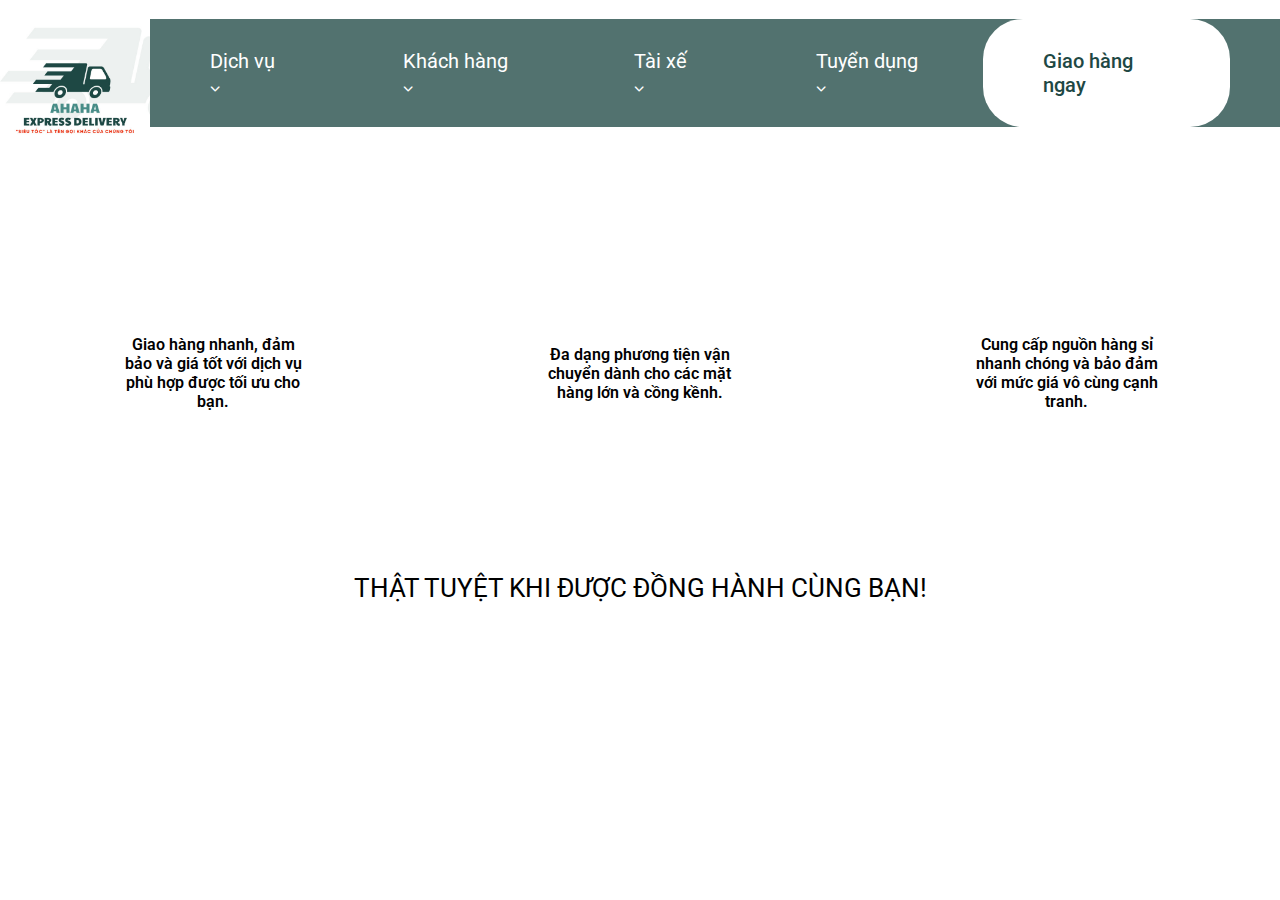
==== home_page.html @ aa22be46 "hello" ====
<!DOCTYPE html>
<html lang="en">
<head>
    <meta charset="UTF-8">
    <meta name="viewport" content="width=device-width, initial-scale=1.0">
    <title>Trang chủ AHAHA</title>
    <link rel="stylesheet" href="./Assets/css/style.css">
    <link href="https://fonts.googleapis.com/css2?family=Roboto:wght@300;400;500;700&display=swap" rel="stylesheet">
    <link rel="stylesheet" href="./Assets/font/fontawesome-free-6.4.0-web/css/all.min.css">
</head>
<body>
    <div class="main">
        <div class="main__background">
            <img src="" alt="" class="main__background-img">
        </div>

        <div class="main__header">
            <div class="main__header-logo">
                <img src="./Assets/img/logo.jpg" alt="" class="main__header-logo-img">
            </div>

            <div class="main__header-navbar">
                <ul class="main__header-navbar-list">
                    <li class="main__header-navbar-item">
                        Dịch vụ
                        <ul class="main__header-navbar-sub-list">
                            <li class="main__header-navbar-sub-item">Dịch vụ giao hàng</li>
                            <li class="main__header-navbar-sub-item">Dịch vụ xe tải</li>
                        </ul>
                        <i class="main__header-navbar-icon fa-solid fa-chevron-down"></i>
                    </li>
                    <li class="main__header-navbar-item">
                        Khách hàng
                        <ul class="main__header-navbar-sub-list">
                            <li class="main__header-navbar-sub-item">Khách hàng cá nhân</li>
                            <li class="main__header-navbar-sub-item">Cộng đồng khách hàng</li>
                        </ul>
                        <i class="main__header-navbar-icon fa-solid fa-chevron-down"></i>
                    </li>
                    <li class="main__header-navbar-item">
                        Tài xế
                        <ul class="main__header-navbar-sub-list">
                            <li class="main__header-navbar-sub-item">Đăng kí tài xế mới</li>
                            <li class="main__header-navbar-sub-item">Cộng đồng tài xế</li>
                        </ul>
                        <i class="main__header-navbar-icon fa-solid fa-chevron-down"></i>
                    </li>
                    <li class="main__header-navbar-item">
                        Tuyển dụng
                        <ul class="main__header-navbar-sub-list">
                            <li class="main__header-navbar-sub-item">Về chúng tôi</li>
                            <li class="main__header-navbar-sub-item">Câu chuyện về Ahaha</li>
                        </ul>
                        <i class="main__header-navbar-icon fa-solid fa-chevron-down"></i>
                    </li>
                    <li class="main__header-navbar-item main__header-navbar-btn">
                        <a href="./new-order.html">Giao hàng ngay</a>
                    </li>
                </ul>
            </div>
        </div>

        <div class="main__body">
            <div class="main__body-text">
                Giao hàng nhanh, đảm bảo và giá tốt với dịch vụ phù hợp được tối ưu cho bạn.
            </div>

            <div class="main__body-text">
                Đa dạng phương tiện vận chuyển dành cho các mặt hàng lớn và cồng kềnh.
            </div>

            <div class="main__body-text">
                Cung cấp nguồn hàng sỉ nhanh chóng và bảo đảm với mức giá vô cùng cạnh tranh.
            </div>
        </div>

        <div class="main__footer">
            THẬT TUYỆT KHI ĐƯỢC ĐỒNG HÀNH CÙNG BẠN!
        </div>
    </div>
</body>
</html>
---- Assets/css/style.css ----
* {
    padding: 0;
    margin: 0;
    box-sizing: border-box;
}

html {
    font-family: 'Roboto', sans-serif;
}

/* Css form Newbie */

.background {
    position: relative;
}

.background__img {
    width: 100%;
}

.overlay {
    position: fixed;
    top: 0;
    bottom: 0;
    left: 0;
    right: 0;
    opacity: 0.4;
    background-color: #1E4844;
}

.header {
    width: 100%;
    position: absolute;
    top: 50px;
    left: 50%;
    transform: translateX(-50%);
}

.header__heading {
    text-align: center;
    font-size: 60px;
    color: #fff;
    font-weight: 400;
}

.login-btn {
    position: absolute;
    top: 50%;
    left: 46%;
    padding: 8px 18px;
    border-radius: 16px;
    border: none;
    background-color: #1e4844;
    color: #fff;
    font-size: 18px;
    cursor: pointer;
}

.newbie {
    position: absolute;
    top: calc(50% + 50px);
    left: 50%;
    transform: translateX(-50%);
    margin-left: 12px;
}

.register-ask {
    color: #fff;
}

.register {
    color: #b1e53c;
    cursor: pointer;
}

.quantity-slogan {
    position: absolute;
    left: 100px;
    top: 550px;
}

.quantity {
    font-size: 26px;
    background-color: #b1e53c;
    padding: 12px 10px;
    color: #254e47;
}

.slogan {
    margin-left: 90px;
    margin-top: 16px;
    color: #fff;
    text-decoration: underline;
}

.logo {
    position: absolute;
    bottom: 0;
    right: 0;
}

.logo-img {
    width: 50%;
}

/* Css form login */
.wrap {
    position: relative;
}

.background-login-img {
    width: 100%;
}

.form-login {
    position: fixed;
    width: 500px;
    background-color: #fff;
    top: calc(50% - 300px);
    left: 50%;
    transform: translateX(-50%);
    border-radius: 20px;
    padding: 30px 28px;
}

.header-login-heading {
    text-align: center;
    font-weight: 500;
    margin-bottom: 30px;
}

.space {
    width: 12px;
    display: inline-block;
}

.form-login-switch-login {
    color: #000;
    font-weight: 600;
    font-size: 20px;
}

.form-login-switch-register {
    color: #ccc;
    font-weight: 600;
    font-size: 20px;
    text-decoration: none;
}

.form-login-socials {
    display: flex;
    justify-content: space-between;
    align-items: center;
    margin-top: 40px;
    padding-bottom: 40px;
}

.fa-facebook {
    color: #fff;
    font-size: 40px;
    margin-right: 20px;
}

.fa-google {
    font-size: 40px;
    background: conic-gradient(from -45deg, #ea4335 110deg, #4285f4 90deg 180deg, #34a853 180deg 270deg, #fbbc05 270deg) 73% 55%/150% 150% no-repeat;
    -webkit-background-clip: text;
    background-clip: text;
    color: transparent;
    -webkit-text-fill-color: transparent;
    margin-right: 30px;
}

.button-social {
    padding: 4px 8px;
    font-size: 20px;
    text-decoration: none;
    display: flex;
    border-radius: 30px;
    align-items: center;
    min-width: 200px;
    text-align: center;
}

.form-login-socials-facebook {
    background-color: #1877f2;
    color: #fff;
}

.form-login-socials-google {
    background-color: #dfdede;
    color: #000;
}

.border {
    border-bottom: 1px solid #000;
    margin: 0 -28px;
}

.number-login {
    margin-top: 12px;
    font-weight: 600;
}

.fa-star {
    color: #ffff00;
    font-size: 12px;
    padding: 4px 8px;
    border-radius: 3px;
    margin-right: 2px;
    background-color: red;
}

.number-login-text {
    display: block;
    margin-bottom: 35px;
}

.number-login-flag {
    display: inline-flex;
    position: relative;
    padding: 10px 12px;
    background-color: #bfbcbc;
    align-items: center;
}

.number-login-input {
    display: inline-block;
    margin-left: 12px;
}

.number-login-input-valid {
    font-size: 18px;
    padding: 12px 0;
    width: 340px;
    border: none;
    outline: none;
    padding: 12px 0;
    border-bottom: 1px solid #000;
}

.btn-login {
    width: 100%;
    margin-bottom: 70px;
}

.btn-login-link {
    width: 70%;
    display: block;
    text-align: center;
    border-radius: 16px;
    font-size: 26px;
    font-weight: 550;
    border: none;
    background-color: #1e4844;
    text-decoration: none;
    color: #fff;
    margin: 70px auto 0 auto;
    padding: 12px 0;
}

/* Css form register */
.register-input-label {
    display: block;
    font-size: 16px;
    font-weight: 500;
    margin: 8px 0;
}

.register-input-valid {
    display: block;
    width: 100%;
    font-size: 16px;
    padding: 12px 0;
    outline: none;
    border-radius: 8px;
}

.form-login-policy {
    margin-top: -0px;
    text-align: center;
}

/* Css home page */
.main__header {
    display: flex;
    justify-content: space-between;
}

.main__header-logo-img {
    width: 150px;
}

.main__header-navbar-list {
    display: flex;
    background-color: #52726f;
    align-items: center;
}

.main__header-navbar-item {
    list-style: none;
    color: #fff;
    padding: 30px 60px;
    font-size: 20px;
    position: relative;
}

.main__header-navbar-item:hover .main__header-navbar-sub-list {
    display: block;
}

.main__header-navbar-btn {
    margin-right: 50px;
    background-color: #fff;
    border-radius: 40px;
}

.main__header-navbar-btn a {
    color: #1E4844;
    font-weight: 500;
    text-decoration: none;
}

.main__header-navbar-icon {
    font-size: 10px;
}

.main__header-navbar-sub-list {
    position: absolute;
    left: 30px;
    top: 100%;
    list-style: none;
    min-width: 240px;
    background-color: #000;
    display: none;
}

.main__header-navbar-sub-item {
    font-size: 20px;
    padding: 30px 0 30px 12px;
}

.main__body {
    display: flex;
    align-items: center;
    justify-content: space-around;
    height: 400px;
}

.main__body-text {
    text-align: center;
    width: 15%;
    font-weight: 600;
}

.main__footer {
    text-align: center;
    font-size: 26px;
}

/* Css form new order */
.form__order-background-img {
    width: 100%;
    position: relative;
}

.form__order-menu {
    position: fixed;
    display: flex;
    width: 50px;
    flex-direction: column;
    align-items: center;
    top: 0px;
    bottom: 0px;
    left: 0px;
    background-color: #1e4844;
}

.form__order-menu-icon {
    color: #fff;
    font-size: 20px;
    padding: 30px 0;
    cursor: pointer;
}

.form__order-profile {
    position: fixed;
    top: 0px;
    bottom: 0px;
    left: 0;
    color: #fff;
    width: 200px;
    background-color: #1e4844;
    display: none;
}

.form__order-profile-information {
    display: flex;
    align-items: center;
    padding-bottom: 8px;
    border-bottom: 1px solid #fff;
}

.form__order-profile-avt {
    width: 50px;
    height: 50px;
    border-radius: 50%;
    margin: 8px;
    background-color: #fff;
}

.form__order-profile-more {
    font-size: 16px;
}

.form__order-profile-name {
    margin: 8px 0;
}

.form__order-profile-btn {
    font-size: 16px;
    cursor: pointer;
}

.form__order-profile-btn--active {
    background-color: #ccc;
}

.form__order-menu-icon {
    margin: 0 12px;
}

.form__order-back-btn {
    position: fixed;
    top: 8px;
    left: 220px;
    font-size: 30px;
    display: none;
}

.fa-arrow-left {
    cursor: pointer;
}

#checkbox:checked ~ .form__order-profile,
#checkbox:checked ~ .form__order-back-btn {
    display: block;
}

#form:checked ~ .form__order-left,
#form:checked ~ .form__order-right {
    display: none;
}

#form:checked ~ .form__order-main {
    display: block;
}

#checkbox:checked ~ .form__order-menu {
    display: none;
}

.form__order-header {
    position: fixed;
    top: 30px;
    left: 50%;
    transform: translateX(-50%);
}

.form__order-header-text {
    text-decoration: underline;
    color: #fff;
    letter-spacing: 3px;
}

.form__order-logo {
    position: absolute;
    top: 0;
    right: 0;
}

.form__order-logo-img {
    width: 150px;
}

.form__order-left {
    position: fixed;
    left: 300px;
    top: 140px;
}

.form__order-left-header {
    color: #fff;
    font-weight: 400;
    margin: 12px 0;
}

.form__order-left-form {
    margin-top: 30px;
    color: #fff;
    width: 350px;
}

.form__order-left-label {
    display: block;
    font-size: 16px;
}

.form__order-left-input {
    display: block;
    width: 100%;
    font-size: 16px;
    margin: 14px 0;
    padding: 10px 0;
    outline: none;
    border: 1px solid #ccc;
    border-radius: 8px;
}
.form__order-left-name-receive{
    font-size: 16px;
    margin-right: 46px;
}

.form__order-left-number{
    font-size: 16px;
}

.form__order-left-name-received{
    width: 26%;
    font-size: 16px;
    padding: 10px 0;
    outline: none;
    border: 1px solid #ccc;
    border-radius: 8px;
    margin: 14px 0;
}

.form__order-left-numbers{
    font-size: 16px;
    padding: 10px 0;
    outline: none;
    float: right;
    border: 1px solid #ccc;
    border-radius: 8px;
    margin: 14px 0;
}

.form__order-left-kind-product{
    font-size: 16px;
}

.form__order-left-product{
    width: 26%;
    font-size: 16px;
    padding: 10px 0;
    outline: none;
    border: 1px solid #ccc;
    border-radius: 8px;
    margin-top: 14px;
    margin-right: 30px;
}

.form__order-left-note{
    font-size: 16px;
}

.form__order-left-note-text{
    font-size: 16px;
    width: 150px;
    height: 70px;
    margin-top: -40px;
    border-radius: 8px;
    outline: none;
    float: right;
    border: 1px solid #ccc;
    transform: translateY(+50%)
}

.form__order-right {
    position: fixed;
    right: 300px;
    top: 245px;
}

.form__order-right-form {
    color: #fff;
    width: 350px;
}

.form__order-right-btn {
    background-color: #1e4844;
    display: inline-block;
    color: #fff;
    border: none;
    outline: none;
    font-weight: 600;
    font-size: 16px;
    margin: 40px 0 0 100px;
    padding: 10px 26px;
    cursor: pointer;
    border-radius: 8px;
}

.form__order-main {
    position: absolute;
    top: 200px;
    left: 50%;
    display: none;
    transform: translateX(-50%);
}

.form__order-main {
    font-size: 16px;
    color: #fff;
}

.form__order-main-label {
    display: block;
}

.form__order-main-input {
    display: block;
    font-size: 16px;
    width: 100%;
    padding: 10px 0;
    outline: none;
    border: 1px solid #ccc;
    border-radius: 8px;
    margin: 8px 0;
}

.form__order-main-time {
    margin-right: 38px;
}

.form__order-main-times {
    font-size: 16px;
    width: 49%;
    color: rgba(0, 0, 0, 0.5);
    text-align: center;
    padding: 9px 0;
    outline: none;
    border: 1px solid #ccc;
    border-radius: 8px;
    margin: 8px 0;
}

.form__order-main-vouchers {
    font-size: 16px;
    width: 49%;
    padding: 10px 0;
    outline: none;
    border: 1px solid #ccc;
    border-radius: 8px;
    margin: 8px 0;
}

.form__order-main-banking {
    display: block;
}

.form__order-main-bankings {
    display: block;
    font-size: 16px;
    width: 100%;
    padding: 10px 0;
    outline: none;
    border: 1px solid #ccc;
    border-radius: 8px;
    margin: 8px 0;
}

.form__order-main-sum_money {
    float: right;
    color: #000;
    margin-top: 20px;
}

.form__order-main-order-btn {
    background-color: #1e4844;
    width: 85%;
    color: #fff;
    border: none;
    outline: none;
    font-weight: 600;
    font-size: 16px;
    margin: 40px 0 0 20px;
    padding: 10px 26px;
    cursor: pointer;
    border-radius: 8px;
}
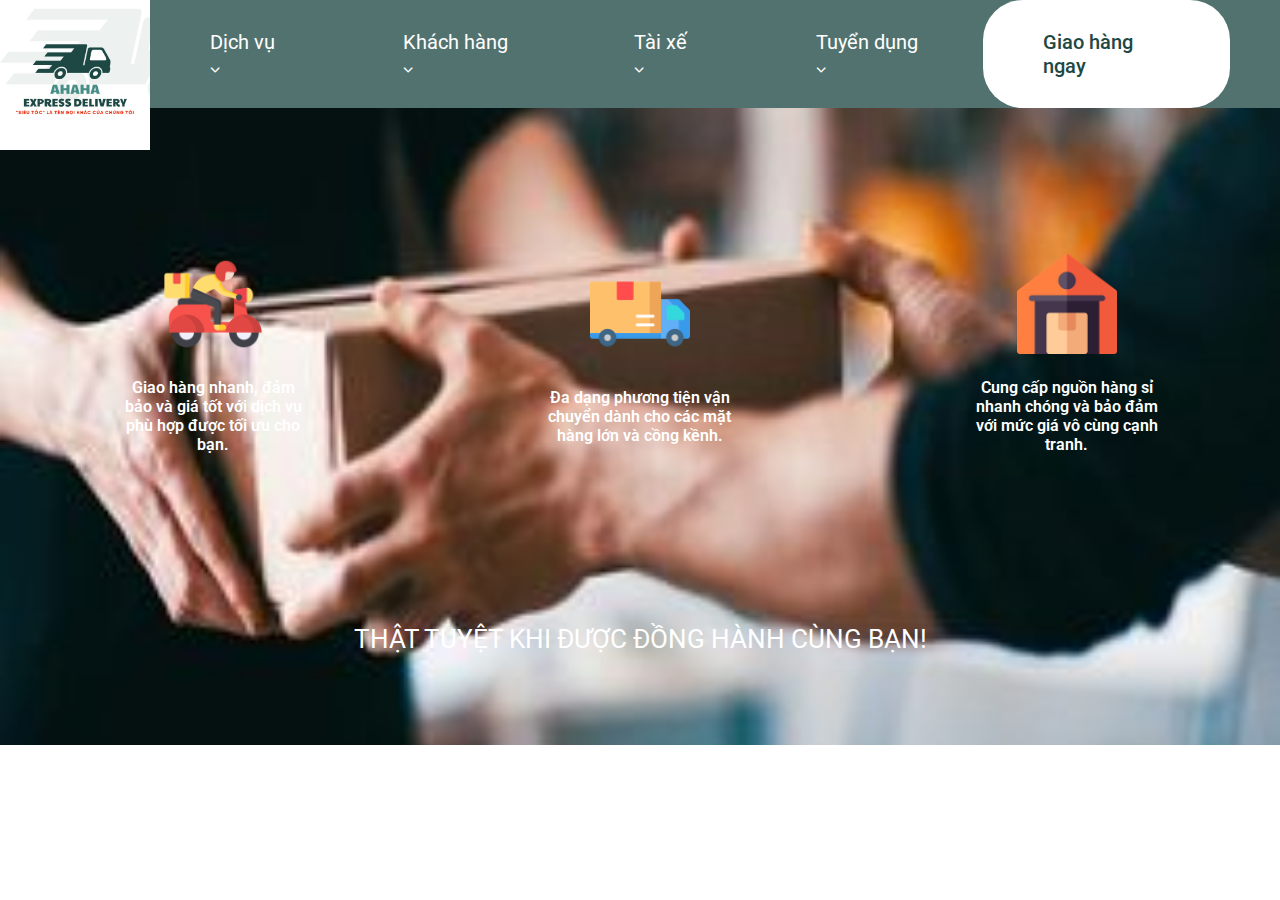
==== commit 17183a7e: "add" ====
--- a/home_page.html
+++ b/home_page.html
@@ -10,9 +10,9 @@
 </head>
 <body>
     <div class="main">
-        <div class="main__background">
-            <img src="" alt="" class="main__background-img">
-        </div>
+        <!-- <div class="main__background">
+            <img src="./Assets/img/background3.jpg" alt="" class="main__background-img">
+        </div> -->
 
         <div class="main__header">
             <div class="main__header-logo">
@@ -61,21 +61,38 @@
         </div>
 
         <div class="main__body">
-            <div class="main__body-text">
-                Giao hàng nhanh, đảm bảo và giá tốt với dịch vụ phù hợp được tối ưu cho bạn.
+            <div class="main__body-target">
+                <div class="main__body-img">
+                    <img src="./Assets/img/anh1.png" alt="">
+                </div>
+                <div class="main__body-text">
+                    Giao hàng nhanh, đảm bảo và giá tốt với dịch vụ phù hợp được tối ưu cho bạn.
+                </div>
             </div>
 
-            <div class="main__body-text">
-                Đa dạng phương tiện vận chuyển dành cho các mặt hàng lớn và cồng kềnh.
+            <div class="main__body-target">
+                <div class="main__body-img">
+                    <img src="./Assets/img/anh2.png" alt="">
+                </div>
+                <div class="main__body-text">
+                    Đa dạng phương tiện vận chuyển dành cho các mặt hàng lớn và cồng kềnh.
+                </div>
             </div>
 
-            <div class="main__body-text">
-                Cung cấp nguồn hàng sỉ nhanh chóng và bảo đảm với mức giá vô cùng cạnh tranh.
+            <div class="main__body-target">
+                <div class="main__body-img">
+                    <img src="./Assets/img/anh3.png" alt="">
+                </div>
+                <div class="main__body-text">
+                    Cung cấp nguồn hàng sỉ nhanh chóng và bảo đảm với mức giá vô cùng cạnh tranh.
+                </div>
             </div>
         </div>
 
         <div class="main__footer">
-            THẬT TUYỆT KHI ĐƯỢC ĐỒNG HÀNH CÙNG BẠN!
+            <div class="main__footer-text">
+                THẬT TUYỆT KHI ĐƯỢC ĐỒNG HÀNH CÙNG BẠN!
+            </div>
         </div>
     </div>
 </body>
--- a/Assets/css/style.css
+++ b/Assets/css/style.css
@@ -50,6 +50,7 @@
     padding: 8px 18px;
     border-radius: 16px;
     border: none;
+    text-decoration: none;
     background-color: #1e4844;
     color: #fff;
     font-size: 18px;
@@ -71,6 +72,7 @@
 .register {
     color: #b1e53c;
     cursor: pointer;
+    text-decoration: none;
 }
 
 .quantity-slogan {
@@ -282,6 +284,13 @@
 }
 
 /* Css home page */
+.main {
+    background: url('../img/background3.jpg');
+    background-size: cover;
+    background-repeat: no-repeat;
+    background-position: center;
+}
+
 .main__header {
     display: flex;
     justify-content: space-between;
@@ -347,14 +356,34 @@
     height: 400px;
 }
 
+.main__body-target {
+    display: flex;
+    width: 15%;
+    flex-direction: column;
+    text-align: center;
+}
+
+.main__body-img {
+    margin-bottom: 20px;
+}
+
+.main__body-img img {
+    width: 100px;
+}
+
 .main__body-text {
-    text-align: center;
-    width: 15%;
+    color: #fff;
     font-weight: 600;
 }
 
 .main__footer {
     text-align: center;
+    color: #fff;
+    height: 191px;
+}
+
+.main__footer-text {
+    padding-top: 70px;
     font-size: 26px;
 }
 
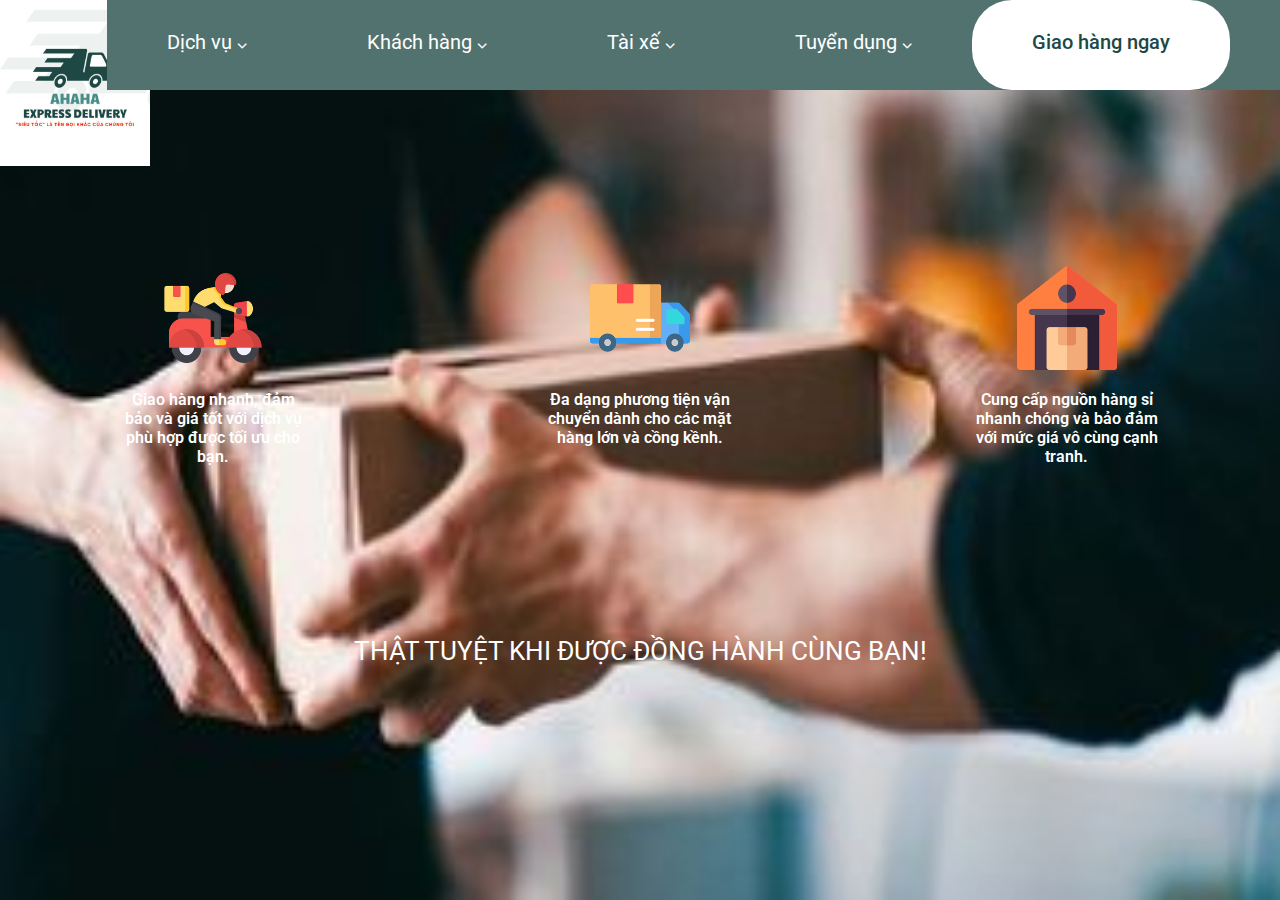
==== commit 62f1b85d: "them" ====
--- a/home_page.html
+++ b/home_page.html
@@ -10,10 +10,6 @@
 </head>
 <body>
     <div class="main">
-        <!-- <div class="main__background">
-            <img src="./Assets/img/background3.jpg" alt="" class="main__background-img">
-        </div> -->
-
         <div class="main__header">
             <div class="main__header-logo">
                 <img src="./Assets/img/logo.jpg" alt="" class="main__header-logo-img">
--- a/Assets/css/style.css
+++ b/Assets/css/style.css
@@ -1,6 +1,7 @@
 * {
     padding: 0;
     margin: 0;
+    height: 100%;
     box-sizing: border-box;
 }
 
@@ -285,19 +286,29 @@
 
 /* Css home page */
 .main {
+    height: 100%;
     background: url('../img/background3.jpg');
     background-size: cover;
     background-repeat: no-repeat;
-    background-position: center;
 }
 
 .main__header {
     display: flex;
+    height: 166px;
     justify-content: space-between;
 }
+
+.main__header-logo {
+    width: 80px;
+}
+
 
 .main__header-logo-img {
     width: 150px;
+}
+
+.main__header-navbar {
+    height: 90px;
 }
 
 .main__header-navbar-list {
@@ -352,8 +363,9 @@
 .main__body {
     display: flex;
     align-items: center;
+    margin-top: 100px;
     justify-content: space-around;
-    height: 400px;
+    height: 200px;
 }
 
 .main__body-target {
@@ -377,13 +389,17 @@
 }
 
 .main__footer {
-    text-align: center;
-    color: #fff;
-    height: 191px;
+    height: 200px;
+    color: #fff;
+    position: relative;
 }
 
 .main__footer-text {
-    padding-top: 70px;
+    position: absolute;
+    height: 30px;
+    left: 50%;
+    bottom: 0;
+    transform: translateX(-50%);
     font-size: 26px;
 }
 
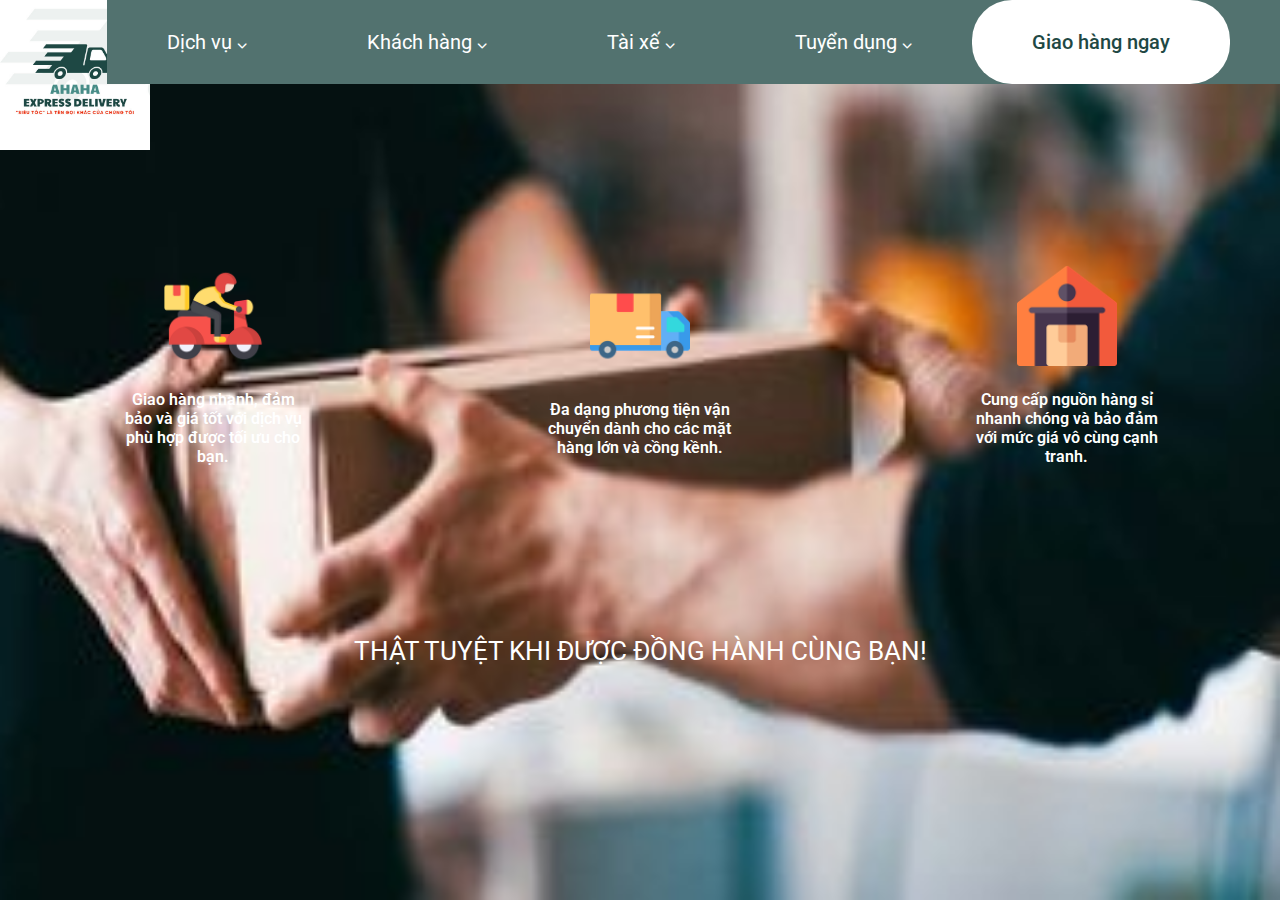
==== commit 73e1bbfb: "them" ====
--- a/home_page.html
+++ b/home_page.html
@@ -36,7 +36,9 @@
                     <li class="main__header-navbar-item">
                         Tài xế
                         <ul class="main__header-navbar-sub-list">
-                            <li class="main__header-navbar-sub-item">Đăng kí tài xế mới</li>
+                            <li class="main__header-navbar-sub-item">
+                                <a href="./register-driver.html">Đăng kí tài xế mới</a>
+                            </li>
                             <li class="main__header-navbar-sub-item">Cộng đồng tài xế</li>
                         </ul>
                         <i class="main__header-navbar-icon fa-solid fa-chevron-down"></i>
@@ -44,7 +46,9 @@
                     <li class="main__header-navbar-item">
                         Tuyển dụng
                         <ul class="main__header-navbar-sub-list">
-                            <li class="main__header-navbar-sub-item">Về chúng tôi</li>
+                            <li class="main__header-navbar-sub-item">
+                                <a href="./tuyendung.html">Tuyển dụng nhân viên</a>
+                            </li>
                             <li class="main__header-navbar-sub-item">Câu chuyện về Ahaha</li>
                         </ul>
                         <i class="main__header-navbar-icon fa-solid fa-chevron-down"></i>
--- a/Assets/css/style.css
+++ b/Assets/css/style.css
@@ -1,12 +1,12 @@
 * {
     padding: 0;
     margin: 0;
+    box-sizing: border-box;
+}
+
+html, body {
+    font-family: 'Roboto', sans-serif;
     height: 100%;
-    box-sizing: border-box;
-}
-
-html {
-    font-family: 'Roboto', sans-serif;
 }
 
 /* Css form Newbie */
@@ -286,10 +286,11 @@
 
 /* Css home page */
 .main {
-    height: 100%;
-    background: url('../img/background3.jpg');
+    background-image: url('../img/background3.jpg');
     background-size: cover;
     background-repeat: no-repeat;
+    background-position: center;
+    height: 100vh;
 }
 
 .main__header {
@@ -323,6 +324,11 @@
     padding: 30px 60px;
     font-size: 20px;
     position: relative;
+}
+
+.main__header-navbar-item a {
+    color: #fff;
+    text-decoration: none;
 }
 
 .main__header-navbar-item:hover .main__header-navbar-sub-list {
@@ -396,7 +402,6 @@
 
 .main__footer-text {
     position: absolute;
-    height: 30px;
     left: 50%;
     bottom: 0;
     transform: translateX(-50%);
@@ -493,7 +498,8 @@
 }
 
 #form:checked ~ .form__order-left,
-#form:checked ~ .form__order-right {
+#form:checked ~ .form__order-right,
+#form:checked ~ .form__order-logo {
     display: none;
 }
 
@@ -503,6 +509,16 @@
 
 #checkbox:checked ~ .form__order-menu {
     display: none;
+}
+
+#history:checked ~ .form__order-header,
+#history:checked ~ .form__order-left,
+#history:checked ~ .form__order-right {
+    display: none;
+}
+
+#history:checked ~ .form__order-history-form {
+    display: block;
 }
 
 .form__order-header {
@@ -522,6 +538,7 @@
     position: absolute;
     top: 0;
     right: 0;
+    display: none;
 }
 
 .form__order-logo-img {
@@ -734,3 +751,113 @@
     cursor: pointer;
     border-radius: 8px;
 }
+
+.form__order-history-form {
+    position: absolute;
+    height: 100%;
+    top: 0;
+    right: 0;
+    display: none;
+}
+
+.form__order-history-header {
+    display: inline-block;
+    height: 100%;
+    border-right: 1px solid #ccc;
+}
+
+.form__order-history-header span {
+    display: inline-block;
+    font-size: 18px;
+    font-weight: 600;
+    margin-left: -4px;
+    padding: 20px 40px;
+    background-color: #e3e0de;
+}
+
+.form__order-history-header:first-child {
+    border-left: 1px solid #e3e0de;
+}
+/* Css form register-driver and Css form tuyendung */
+.wrap__driver {
+    background-image: url('../img/background-login.jpg');
+    background-repeat: no-repeat;
+    background-size: cover;
+    height: 100%;
+    display: flex;
+    justify-content: center;
+    align-items: center;
+}
+
+.wrap__driver-form {
+    width: 350px;
+    z-index: 1;
+    border-radius: 20px;
+    padding: 12px 20px;
+    background-color: #e9e7e3;
+}
+
+.wrap__driver-form-header {
+    text-align: center;
+    margin-bottom: 8px;
+}
+
+.wrap__driver-form-label {
+    display: block;
+    font-size: 16px;
+}
+
+.wrap__driver-form-input {
+    display: block;
+    font-size: 16px;
+    width: 100%;
+    border: 1px solid #ccc;
+    border-radius: 8px;
+    padding: 10px 4px;
+    margin: 4px 0;
+    outline: none;
+}
+
+.wrap__driver-form-city {
+    font-size: 16px;
+    margin-right: 80px;
+}
+
+.wrap__driver-form-address {
+    font-size: 16px;
+}
+
+.wrap__driver-form-citys {
+    font-size: 16px;
+    width: 48%;
+    border: 1px solid #ccc;
+    border-radius: 8px;
+    padding: 10px 4px;
+    margin: 4px 0;
+    outline: none;
+}
+
+.wrap__driver-form-addresss {
+    font-size: 16px;
+    width: 48%;
+    border: 1px solid #ccc;
+    border-radius: 8px;
+    padding: 10px 4px;
+    margin: 4px 0;
+    outline: none;
+}
+
+.wrap__driver-form-btn {
+    color: #fff;
+    width: 70%;
+    font-size: 18px;
+    margin-left: 50%;
+    transform: translateX(-50%);
+    border: none;
+    cursor: pointer;
+    margin-top: 8px;
+    font-weight: 600;
+    padding: 12px 30px;
+    border-radius: 8px;
+    background-color: #275b56;
+}